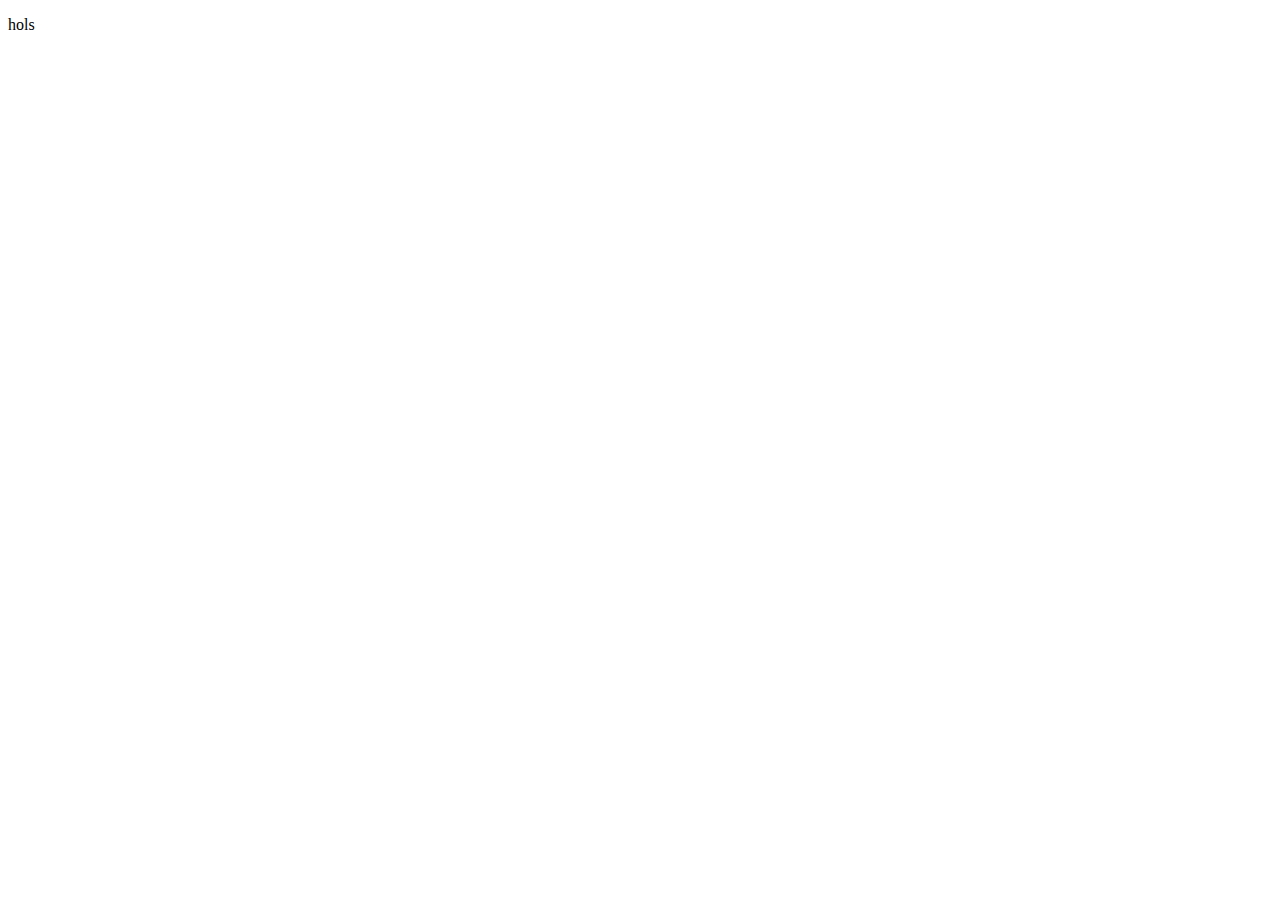
==== index.html @ c2ed8de6 "popo" ====
<!DOCTYPE html>
<html lang="en">
<head>
    <meta charset="UTF-8">
    <meta name="viewport" content="width=device-width, initial-scale=1.0">
    <meta http-equiv="X-UA-Compatible" content="ie=edge">
    <title>Document</title>
</head>
<body>
    <p>hols</p>
</body>
</html>
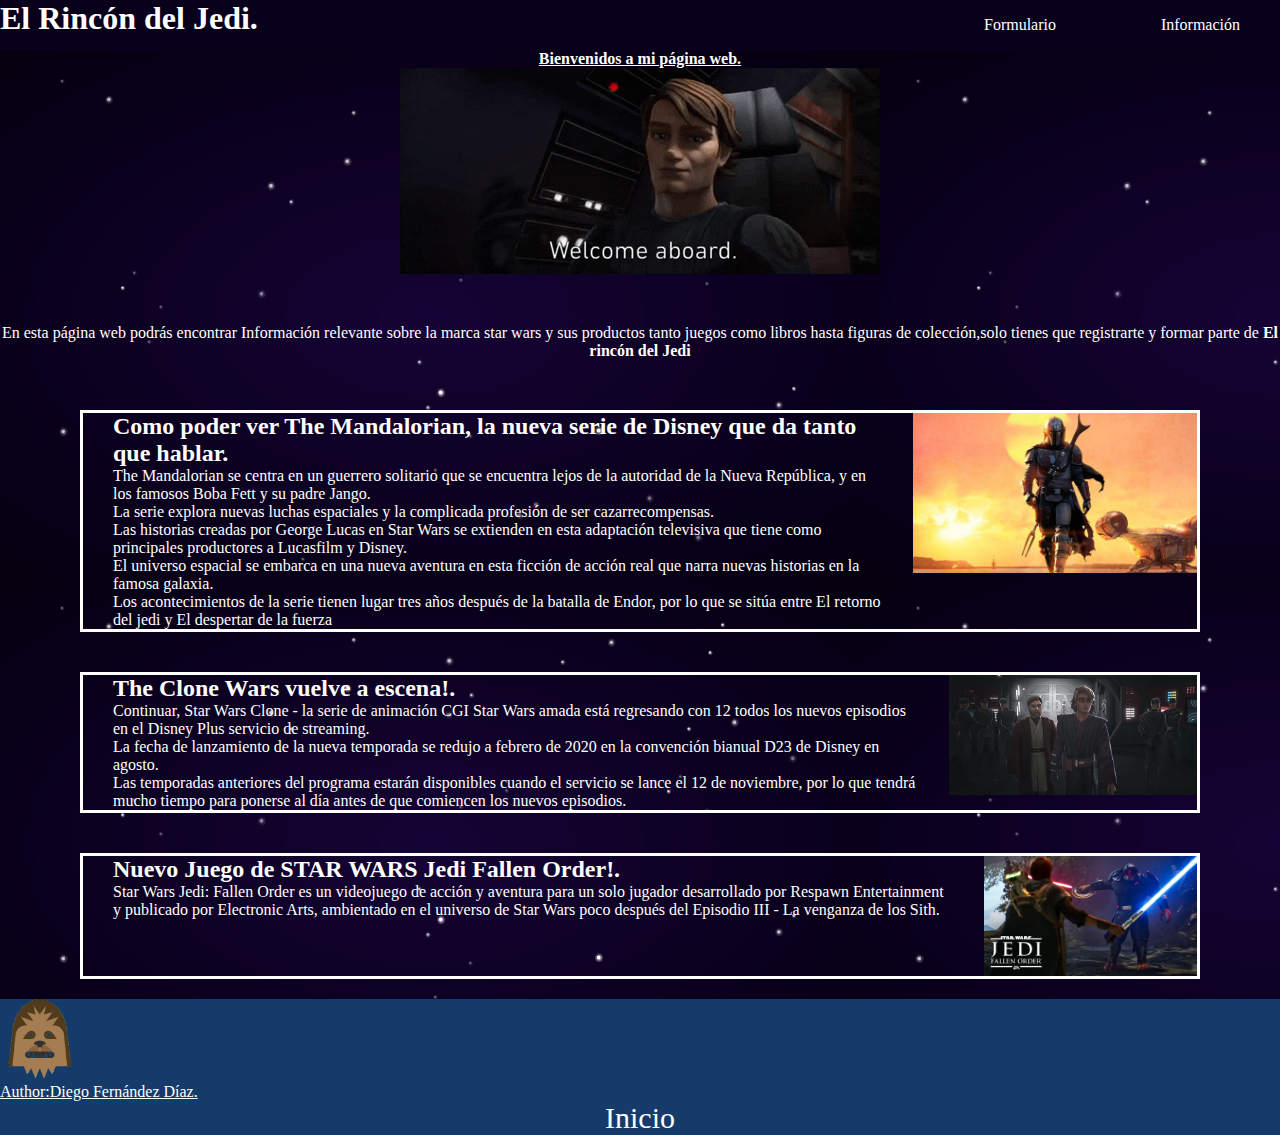
==== commit c9e50644: "Add files via upload" ====
--- a/index.html
+++ b/index.html
@@ -1,12 +1,81 @@
-<!DOCTYPE html>
-<html lang="en">
-<head>
-    <meta charset="UTF-8">
-    <meta name="viewport" content="width=device-width, initial-scale=1.0">
-    <meta http-equiv="X-UA-Compatible" content="ie=edge">
-    <title>Document</title>
-</head>
-<body>
-    <p>hols</p>
-</body>
+<!DOCTYPE html>
+<html lang="en">
+
+<head>
+    <meta charset="UTF-8">
+    <meta name="viewport" content="width=device-width, initial-scale=1.0">
+    <meta http-equiv="X-UA-Compatible" content="ie=edge">
+    <link rel="stylesheet" href="style.css">
+    <link rel="shortcut icon" href="chewi.png" type="image/x-icon">
+    <title>El Rincón del Jedi</title>
+    
+
+</head>
+
+<body>
+    <header>
+        <h1><a href="./index.html">El Rincón del Jedi.</a> </h1>
+        <div class="barra">
+            <ul>
+                
+                <li><a href="./formulario.html">Formulario</a></li>
+                <li><a href="">Información</a></li>
+            </ul>
+        </div>
+
+
+    </header>
+    <main>
+        
+        <div class="primerpost">
+            <p class="principio"> <b>Bienvenidos a mi página web. </b></p>
+            <img src="" alt="">
+            <iframe src="welcome.gif" width="480" height="206" frameborder="0"></iframe>
+            <p class="info">En esta página web podrás encontrar Información relevante sobre la marca star wars y sus productos
+                tanto juegos como libros hasta figuras de colección,solo tienes que registrarte y formar parte de 
+               <b>El rincón del Jedi</b> 
+            </p>
+           <div class="posts">
+              <div class="post1">     
+             <h2>Como poder ver The Mandalorian, la nueva serie de Disney que da tanto que hablar.</h2>
+                <p>The Mandalorian se centra en un guerrero solitario que se encuentra lejos de la autoridad de la Nueva República, y en los famosos Boba Fett y su padre Jango.<br> La serie explora nuevas luchas espaciales y la complicada profesión de ser cazarrecompensas. <br>
+                
+                    Las historias creadas por George Lucas en Star Wars se extienden en esta adaptación televisiva que tiene como principales productores a Lucasfilm y Disney. <br> El universo espacial se embarca en una nueva aventura en esta ficción de acción real que narra nuevas historias en la famosa galaxia. <br>
+                    Los acontecimientos de la serie tienen lugar tres años después de la batalla de Endor, por lo que se sitúa entre El retorno del jedi y El despertar de la fuerza 
+                </p>
+            </div> 
+                <img src="mando.jpg" alt="">
+           </div>
+           <div class="posts2">
+                <div class="post2">     
+               <h2>The Clone Wars vuelve a escena!.</h2>
+                  <p>
+                        Continuar, Star Wars Clone - la serie de animación CGI Star Wars amada está regresando con 12 todos los nuevos episodios en el Disney Plus servicio de streaming. <br> La fecha de lanzamiento de la nueva temporada se redujo a febrero de 2020 en la convención bianual D23 de Disney  en agosto. <br>
+                         Las temporadas anteriores del programa estarán disponibles cuando el servicio se lance el 12 de noviembre, por lo que tendrá mucho tiempo para ponerse al día antes de que comiencen los nuevos episodios.
+                    </p>
+              </div> 
+                  <img src="clone wars.jpg" alt="">
+            </div>
+            <div class="posts3">
+                    <div class="post3">     
+                   <h2>Nuevo Juego de STAR WARS Jedi Fallen Order!.</h2>
+                      <p>
+                            Star Wars Jedi: Fallen Order es un videojuego de acción y aventura para un solo jugador desarrollado por Respawn Entertainment y publicado por Electronic Arts, ambientado en el universo de Star Wars poco después del Episodio III - La venganza de los Sith.​
+                    </p>
+                  </div> 
+                      <img src="jedi.jpg" alt="">
+                </div>
+        </div>
+    </main>
+    <footer>
+        <div class="piedepagina">
+            <img src="chewi.png" alt="chewi">
+            <p>Author:Diego Fernández Díaz.</p>
+            <ul>
+                <li><a href="./Inicio.html">Inicio</a></li>
+            </ul>
+        </div>
+    </footer>
+</body>
+
 </html>--- a/style.css
+++ b/style.css
@@ -0,0 +1,225 @@
+* {
+  padding: 0;
+  margin: 0;
+}
+
+* body {
+  overflow-x: hidden;
+}
+
+* body header {
+  display: -webkit-box;
+  display: -ms-flexbox;
+  display: flex;
+  width: 100vw;
+  background-color: #09001B;
+  -webkit-box-pack: justify;
+      -ms-flex-pack: justify;
+          justify-content: space-between;
+}
+
+* body header h1 {
+  background-color: #09001B;
+  color: white;
+}
+
+* body header h1 a {
+  text-decoration: none;
+  color: white;
+}
+
+* body header div.barra {
+  display: -webkit-box;
+  display: -ms-flexbox;
+  display: flex;
+  width: 20%;
+  padding-right: 40px;
+  -webkit-box-pack: center;
+      -ms-flex-pack: center;
+          justify-content: center;
+  -webkit-box-align: center;
+      -ms-flex-align: center;
+          align-items: center;
+}
+
+* body header div.barra ul {
+  height: 50px;
+  width: 100%;
+  list-style-type: none;
+  display: -webkit-box;
+  display: -ms-flexbox;
+  display: flex;
+  -webkit-box-orient: horizontal;
+  -webkit-box-direction: normal;
+      -ms-flex-direction: row;
+          flex-direction: row;
+  -webkit-box-pack: justify;
+      -ms-flex-pack: justify;
+          justify-content: space-between;
+}
+
+* body header div.barra ul li {
+  display: -webkit-box;
+  display: -ms-flexbox;
+  display: flex;
+  -webkit-box-pack: center;
+      -ms-flex-pack: center;
+          justify-content: center;
+  -webkit-box-align: center;
+      -ms-flex-align: center;
+          align-items: center;
+}
+
+* body header div.barra ul li a {
+  color: white;
+  text-decoration: none;
+}
+
+* body header div.barra ul li a:hover {
+  background-color: grey;
+}
+
+* body main {
+  background-image: url(./fondo.png) !important;
+}
+
+* body main div.primerpost {
+  display: -webkit-box;
+  display: -ms-flexbox;
+  display: flex;
+  -webkit-box-pack: center;
+      -ms-flex-pack: center;
+          justify-content: center;
+  color: white;
+  -webkit-box-align: center;
+      -ms-flex-align: center;
+          align-items: center;
+  -webkit-box-orient: vertical;
+  -webkit-box-direction: normal;
+      -ms-flex-direction: column;
+          flex-direction: column;
+}
+
+* body main div.primerpost p.principio {
+  text-align: center;
+  -webkit-text-decoration-line: underline;
+          text-decoration-line: underline;
+  color: white;
+}
+
+* body main div.primerpost iframe {
+  display: -webkit-box;
+  display: -ms-flexbox;
+  display: flex;
+  -webkit-box-pack: center;
+      -ms-flex-pack: center;
+          justify-content: center;
+  -webkit-box-align: center;
+      -ms-flex-align: center;
+          align-items: center;
+}
+
+* body main div.primerpost p.info {
+  padding-top: 50px;
+  padding-bottom: 50px;
+  text-align: center;
+  color: white;
+}
+
+* body main div.posts {
+  border: white;
+  border-style: solid;
+  display: -webkit-box;
+  display: -ms-flexbox;
+  display: flex;
+  -webkit-box-pack: justify;
+      -ms-flex-pack: justify;
+          justify-content: space-between;
+  margin-left: 80px;
+  margin-bottom: 40px;
+  margin-right: 80px;
+}
+
+* body main div.posts div.post1 {
+  margin-left: 30px;
+  margin-right: 30px;
+}
+
+* body main div.posts img {
+  height: 160px;
+}
+
+* body main div.posts2 {
+  border: white;
+  border-style: solid;
+  display: -webkit-box;
+  display: -ms-flexbox;
+  display: flex;
+  -webkit-box-pack: justify;
+      -ms-flex-pack: justify;
+          justify-content: space-between;
+  margin-left: 80px;
+  margin-bottom: 40px;
+  margin-right: 80px;
+}
+
+* body main div.posts2 div.post2 {
+  margin-left: 30px;
+  margin-right: 30px;
+}
+
+* body main div.posts2 img {
+  height: 120px;
+}
+
+* body main div.posts3 {
+  border: white;
+  border-style: solid;
+  display: -webkit-box;
+  display: -ms-flexbox;
+  display: flex;
+  -webkit-box-pack: justify;
+      -ms-flex-pack: justify;
+          justify-content: space-between;
+  margin-left: 80px;
+  margin-bottom: 20px;
+  margin-right: 80px;
+}
+
+* body main div.posts3 div.post3 {
+  margin-left: 30px;
+  margin-right: 30px;
+}
+
+* body main div.posts3 img {
+  height: 120px;
+}
+
+* body footer {
+  background-color: #143B69;
+}
+
+* body footer div.piedepagina img {
+  height: 80px;
+}
+
+* body footer div.piedepagina p {
+  color: white;
+  text-decoration: underline;
+  display: -webkit-box;
+  display: -ms-flexbox;
+  display: flex;
+}
+
+* body footer div.piedepagina ul li a {
+  display: -webkit-box;
+  display: -ms-flexbox;
+  display: flex;
+  -webkit-box-pack: center;
+      -ms-flex-pack: center;
+          justify-content: center;
+  text-decoration: none;
+  color: white;
+  font-size: 30px;
+}
+/*# sourceMappingURL=style.css.map */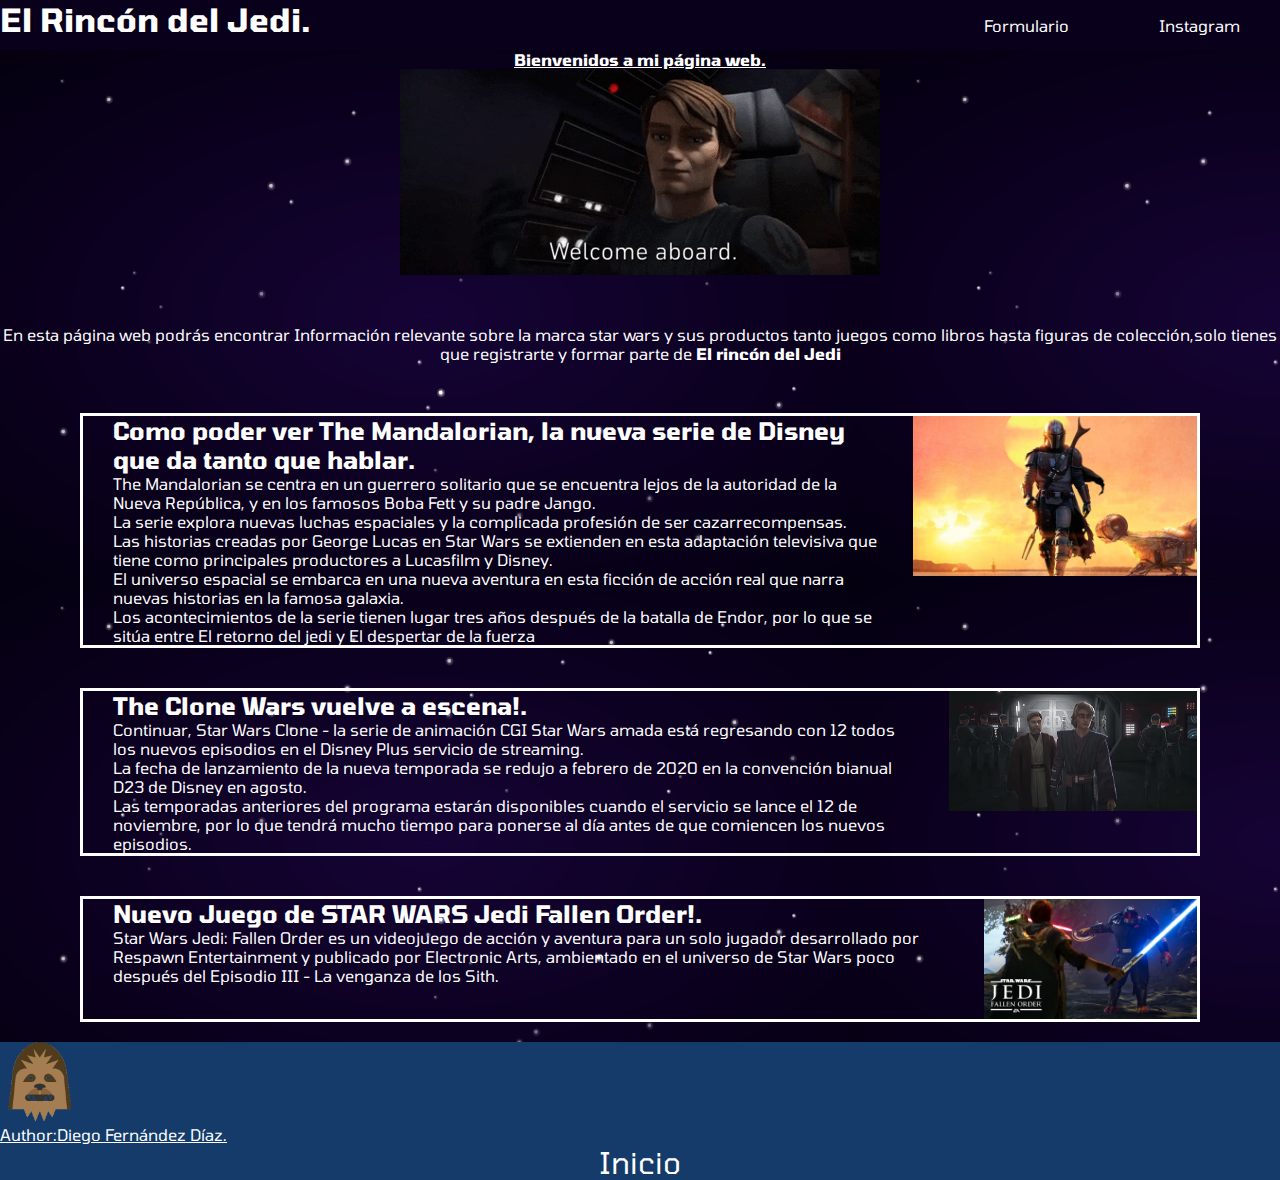
==== commit a59db261: "Add files via upload" ====
--- a/index.html
+++ b/index.html
@@ -8,7 +8,7 @@
     <link rel="stylesheet" href="style.css">
     <link rel="shortcut icon" href="chewi.png" type="image/x-icon">
     <title>El Rincón del Jedi</title>
-    
+    <link href="https://fonts.googleapis.com/css?family=Tomorrow&display=swap" rel="stylesheet">
 
 </head>
 
@@ -19,7 +19,7 @@
             <ul>
                 
                 <li><a href="./formulario.html">Formulario</a></li>
-                <li><a href="">Información</a></li>
+                <li><a href="https://www.instagram.com/diegoxii/?hl=es">Instagram</a></li>
             </ul>
         </div>
 
--- a/style.css
+++ b/style.css
@@ -4,6 +4,7 @@
 }
 
 * body {
+  font-family: 'Tomorrow', sans-serif;
   overflow-x: hidden;
 }
 
@@ -145,6 +146,10 @@
   margin-right: 30px;
 }
 
+* body main div.posts div.post1 h2:hover {
+  color: cyan;
+}
+
 * body main div.posts img {
   height: 160px;
 }
@@ -168,6 +173,10 @@
   margin-right: 30px;
 }
 
+* body main div.posts2 div.post2 h2:hover {
+  color: cyan;
+}
+
 * body main div.posts2 img {
   height: 120px;
 }
@@ -191,6 +200,10 @@
   margin-right: 30px;
 }
 
+* body main div.posts3 div.post3 h2:hover {
+  color: cyan;
+}
+
 * body main div.posts3 img {
   height: 120px;
 }
